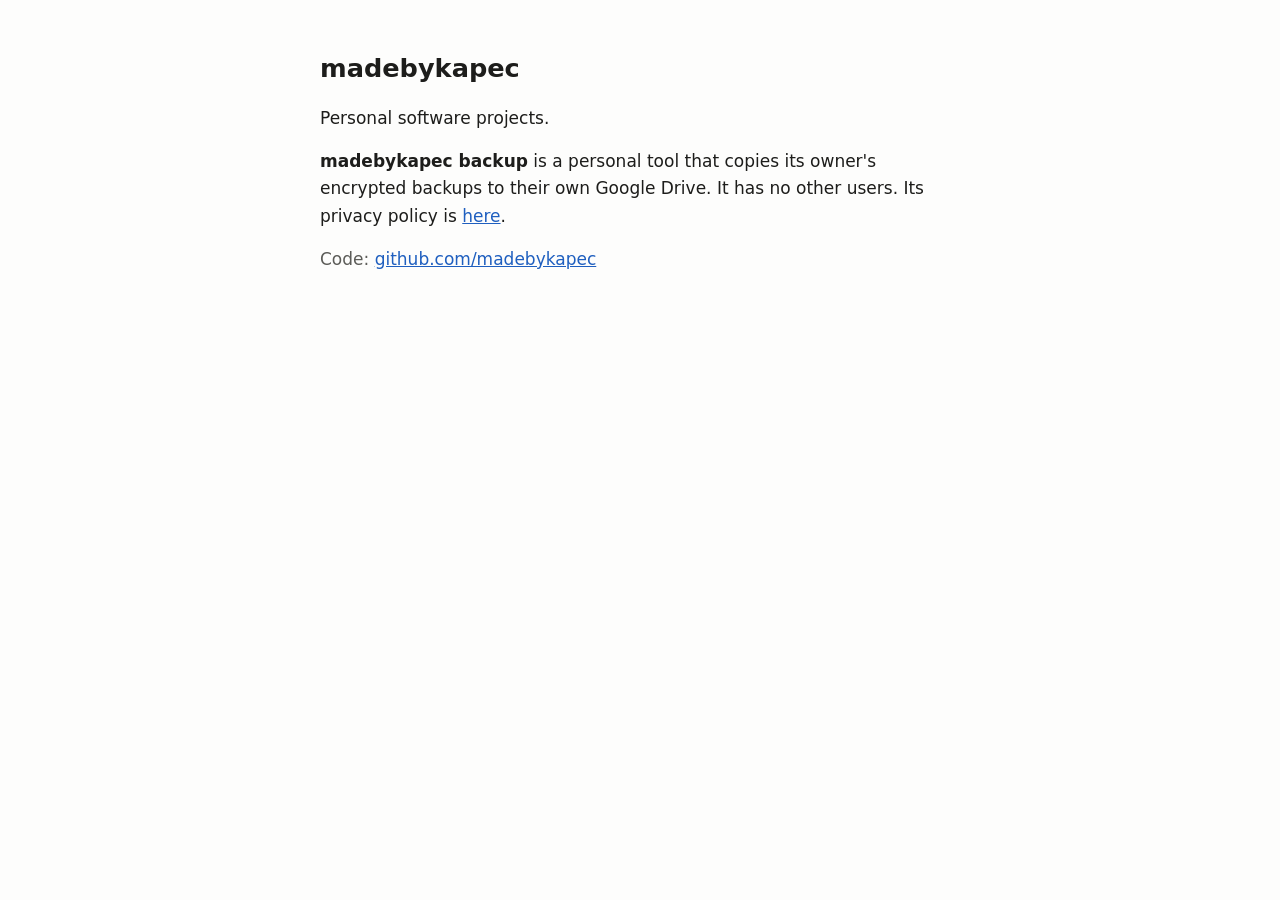
==== index.html @ 6f0e77cc "Home page and privacy policy for the backup app" ====
<!doctype html>
<html lang="en">
<head>
<meta charset="utf-8">
<meta name="viewport" content="width=device-width, initial-scale=1">
<title>madebykapec</title>
<style>
  :root { --bg: #fdfdfc; --fg: #1d1d1b; --muted: #5c5c58; --link: #1f5fbf; }
  @media (prefers-color-scheme: dark) { :root { --bg: #171716; --fg: #ececea; --muted: #a3a39e; --link: #7fb0ff; } }
  body { margin: 0; background: var(--bg); color: var(--fg); font: 17px/1.6 system-ui, sans-serif; }
  main { max-width: 40rem; margin: 0 auto; padding: 3rem 1rem; }
  h1 { font-size: 1.6rem; margin: 0 0 1rem; }
  p { margin: 0 0 1rem; }
  .muted { color: var(--muted); }
  a { color: var(--link); }
</style>
</head>
<body>
<main>
  <h1>madebykapec</h1>
  <p>Personal software projects.</p>
  <p><strong>madebykapec backup</strong> is a personal tool that copies its owner's encrypted backups to their own Google Drive. It has no other users. Its privacy policy is <a href="privacy.html">here</a>.</p>
  <p class="muted">Code: <a href="https://github.com/madebykapec">github.com/madebykapec</a></p>
</main>
</body>
</html>
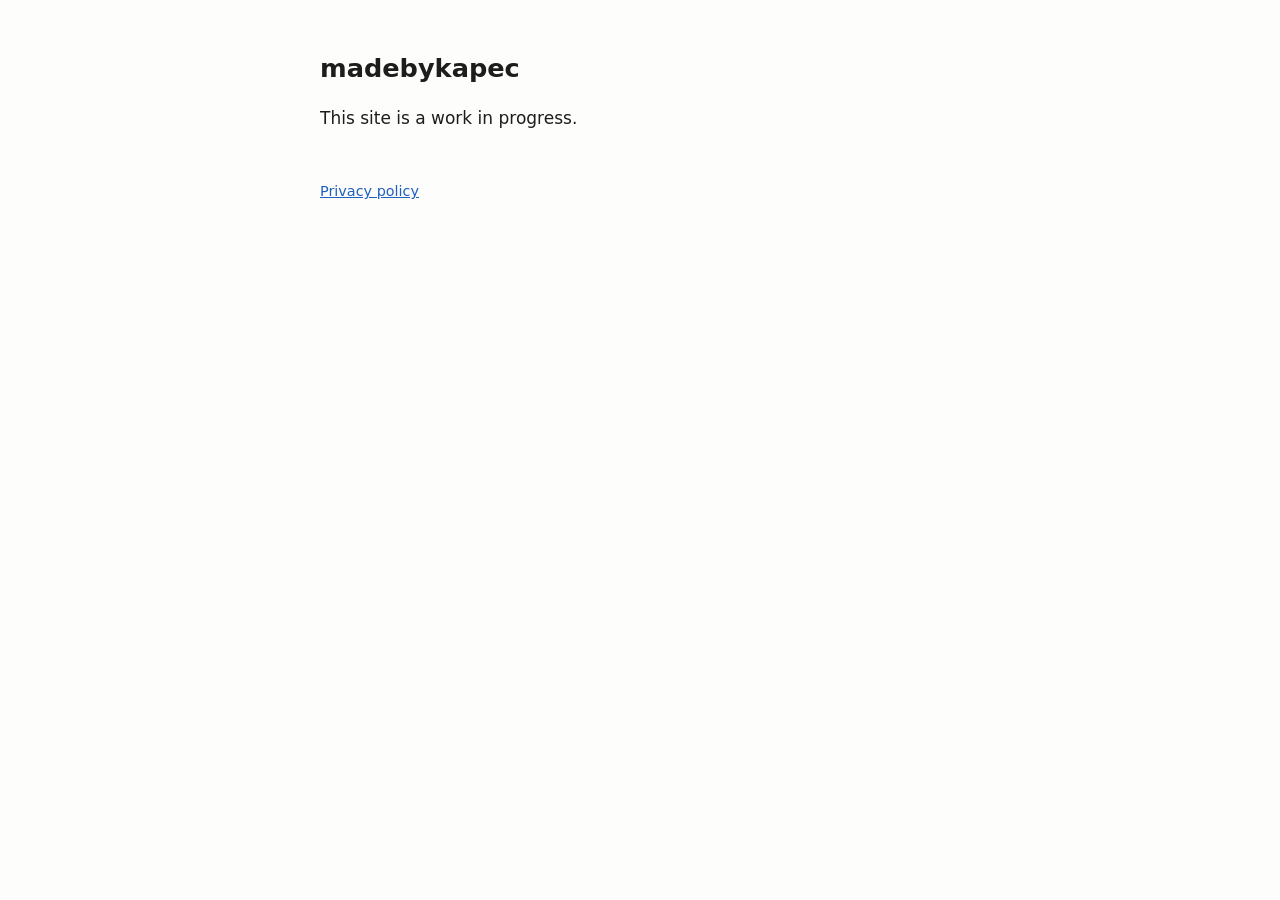
==== commit 6167ae86: "Brand home page as work in progress; backup app as a sub site" ====
--- a/index.html
+++ b/index.html
@@ -11,16 +11,15 @@
   main { max-width: 40rem; margin: 0 auto; padding: 3rem 1rem; }
   h1 { font-size: 1.6rem; margin: 0 0 1rem; }
   p { margin: 0 0 1rem; }
-  .muted { color: var(--muted); }
+  footer { margin-top: 3rem; font-size: 0.9rem; color: var(--muted); }
   a { color: var(--link); }
 </style>
 </head>
 <body>
 <main>
   <h1>madebykapec</h1>
-  <p>Personal software projects.</p>
-  <p><strong>madebykapec backup</strong> is a personal tool that copies its owner's encrypted backups to their own Google Drive. It has no other users. Its privacy policy is <a href="privacy.html">here</a>.</p>
-  <p class="muted">Code: <a href="https://github.com/madebykapec">github.com/madebykapec</a></p>
+  <p>This site is a work in progress.</p>
+  <footer><a href="backup/privacy.html">Privacy policy</a></footer>
 </main>
 </body>
 </html>
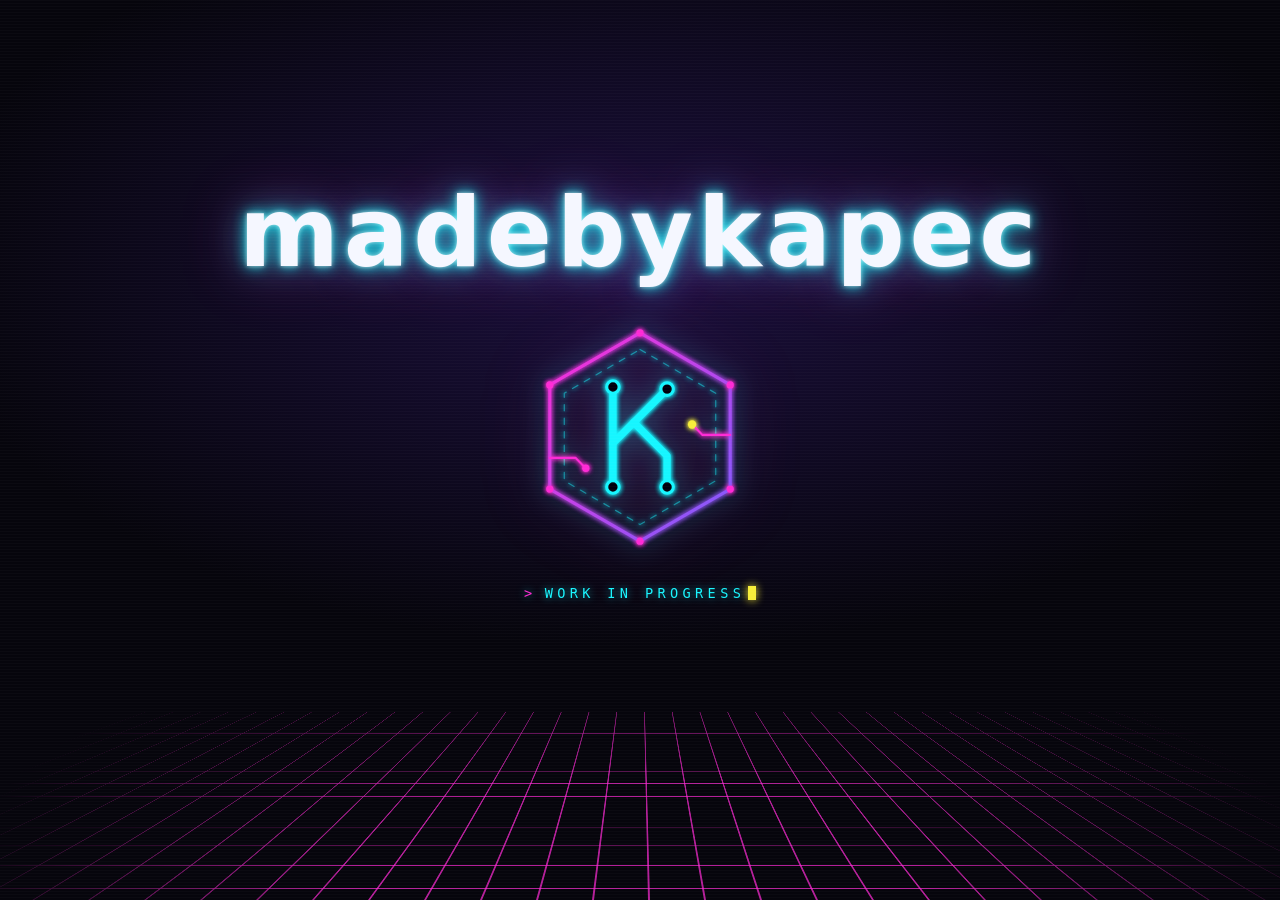
==== commit 7b5d5383: "Neon style, emblem, brand page without links" ====
--- a/index.html
+++ b/index.html
@@ -3,23 +3,17 @@
 <head>
 <meta charset="utf-8">
 <meta name="viewport" content="width=device-width, initial-scale=1">
+<meta name="theme-color" content="#06050c">
 <title>madebykapec</title>
-<style>
-  :root { --bg: #fdfdfc; --fg: #1d1d1b; --muted: #5c5c58; --link: #1f5fbf; }
-  @media (prefers-color-scheme: dark) { :root { --bg: #171716; --fg: #ececea; --muted: #a3a39e; --link: #7fb0ff; } }
-  body { margin: 0; background: var(--bg); color: var(--fg); font: 17px/1.6 system-ui, sans-serif; }
-  main { max-width: 40rem; margin: 0 auto; padding: 3rem 1rem; }
-  h1 { font-size: 1.6rem; margin: 0 0 1rem; }
-  p { margin: 0 0 1rem; }
-  footer { margin-top: 3rem; font-size: 0.9rem; color: var(--muted); }
-  a { color: var(--link); }
-</style>
+<link rel="icon" href="assets/mark.svg" type="image/svg+xml">
+<link rel="stylesheet" href="assets/site.css">
 </head>
 <body>
-<main>
-  <h1>madebykapec</h1>
-  <p>This site is a work in progress.</p>
-  <footer><a href="backup/privacy.html">Privacy policy</a></footer>
+<div class="floor" aria-hidden="true"><div class="grid"></div></div>
+<main class="hero">
+  <h1 class="brand" data-text="madebykapec">madebykapec</h1>
+  <img class="mark" src="assets/mark.svg" width="240" height="240" alt="The madebykapec emblem: a neon hexagon around a circuit-trace K">
+  <p class="status"><span class="prompt">&gt;</span>work in progress<span class="cursor" aria-hidden="true"></span></p>
 </main>
 </body>
 </html>
--- a/assets/site.css
+++ b/assets/site.css
@@ -0,0 +1,258 @@
+:root {
+  --bg: #06050c;
+  --bg-glow: #1b0f3d;
+  --cyan: #19f6ff;
+  --magenta: #ff2bd6;
+  --yellow: #f8ef3a;
+  --text: #dfe2f5;
+  --muted: #9095b8;
+  --panel: rgba(12, 10, 30, 0.9);
+  --line: rgba(25, 246, 255, 0.32);
+  --mono: ui-monospace, "Cascadia Code", "JetBrains Mono", "SFMono-Regular", Menlo, Consolas, monospace;
+  --sans: system-ui, -apple-system, "Segoe UI", Roboto, sans-serif;
+  color-scheme: dark;
+}
+
+* { box-sizing: border-box; }
+
+html { background: var(--bg); }
+
+body {
+  margin: 0;
+  min-height: 100vh;
+  min-height: 100svh;
+  background: radial-gradient(ellipse 80% 60% at 50% 30%, var(--bg-glow), transparent 70%), var(--bg);
+  color: var(--text);
+  font: 17px/1.65 var(--sans);
+  overflow-x: hidden;
+}
+
+/* scanlines over everything */
+body::after {
+  content: "";
+  position: fixed;
+  inset: 0;
+  z-index: 10;
+  pointer-events: none;
+  background: repeating-linear-gradient(to bottom, rgba(255, 255, 255, 0.025) 0 1px, transparent 1px 3px);
+}
+
+a { color: var(--cyan); text-decoration-color: rgba(25, 246, 255, 0.4); text-underline-offset: 3px; }
+a:hover { color: #fff; text-shadow: 0 0 8px var(--cyan); }
+a:focus-visible { outline: 2px solid var(--yellow); outline-offset: 3px; }
+
+/* the neon floor */
+.floor {
+  position: fixed;
+  left: 0;
+  right: 0;
+  bottom: 0;
+  height: 45vh;
+  overflow: hidden;
+  pointer-events: none;
+  z-index: 0;
+  -webkit-mask-image: radial-gradient(ellipse 75% 100% at 50% 100%, #000 30%, transparent 72%);
+  mask-image: radial-gradient(ellipse 75% 100% at 50% 100%, #000 30%, transparent 72%);
+}
+.floor .grid {
+  position: absolute;
+  left: -50%;
+  width: 200%;
+  bottom: 0;
+  height: 200%;
+  background-image:
+    linear-gradient(rgba(255, 43, 214, 0.7) 2px, transparent 2px),
+    linear-gradient(90deg, rgba(255, 43, 214, 0.7) 2px, transparent 2px);
+  background-size: 56px 56px;
+  transform: perspective(700px) rotateX(62deg);
+  transform-origin: 50% 100%;
+  animation: floor 3s linear infinite;
+}
+.floor.faint { opacity: 0.35; }
+@keyframes floor { to { background-position: 0 56px; } }
+
+/* the brand page */
+.hero {
+  position: relative;
+  z-index: 1;
+  min-height: 100vh;
+  min-height: 100svh;
+  display: flex;
+  flex-direction: column;
+  align-items: center;
+  justify-content: center;
+  text-align: center;
+  padding: 48px 16px 18vh;
+}
+
+.brand {
+  position: relative;
+  margin: 0;
+  font: 800 clamp(2.1rem, 11vw, 6rem)/1.05 var(--sans);
+  letter-spacing: 0.05em;
+  color: #f5f7ff;
+  text-shadow:
+    0 0 4px rgba(255, 255, 255, 0.6),
+    0 0 14px var(--cyan),
+    0 0 36px rgba(25, 246, 255, 0.55),
+    0 0 64px rgba(255, 43, 214, 0.45);
+}
+.brand::before,
+.brand::after {
+  content: attr(data-text);
+  content: attr(data-text) / "";
+  position: absolute;
+  inset: 0;
+  text-shadow: none;
+  opacity: 0;
+  pointer-events: none;
+}
+.brand::before { color: var(--magenta); animation: glitch-a 7s steps(1) infinite; }
+.brand::after { color: var(--cyan); animation: glitch-b 7s steps(1) infinite; }
+@keyframes glitch-a {
+  0%, 90%, 96%, 100% { opacity: 0; transform: none; clip-path: none; }
+  91% { opacity: 0.85; transform: translate(-4px, 1px); clip-path: inset(10% 0 60% 0); }
+  93% { opacity: 0.85; transform: translate(3px, -1px); clip-path: inset(55% 0 20% 0); }
+  95% { opacity: 0.85; transform: translate(-2px, 0); clip-path: inset(30% 0 45% 0); }
+}
+@keyframes glitch-b {
+  0%, 90%, 95%, 100% { opacity: 0; transform: none; clip-path: none; }
+  92% { opacity: 0.85; transform: translate(4px, -1px); clip-path: inset(65% 0 10% 0); }
+  94% { opacity: 0.85; transform: translate(-3px, 1px); clip-path: inset(15% 0 70% 0); }
+}
+
+.mark {
+  display: block;
+  width: clamp(150px, 44vw, 250px);
+  height: auto;
+  margin: 28px auto 22px;
+  filter: drop-shadow(0 0 14px rgba(25, 246, 255, 0.35)) drop-shadow(0 0 30px rgba(255, 43, 214, 0.25));
+  animation: hum 5s ease-in-out infinite;
+}
+@keyframes hum {
+  50% { filter: drop-shadow(0 0 20px rgba(25, 246, 255, 0.55)) drop-shadow(0 0 44px rgba(255, 43, 214, 0.4)); }
+}
+
+.status {
+  margin: 0;
+  font: 500 0.85rem/1.4 var(--mono);
+  letter-spacing: 0.32em;
+  text-transform: uppercase;
+  color: var(--cyan);
+  text-shadow: 0 0 8px rgba(25, 246, 255, 0.6);
+}
+.status .prompt { color: var(--magenta); margin-right: 0.6em; }
+.cursor {
+  display: inline-block;
+  width: 0.6em;
+  height: 1em;
+  margin-left: 0.2em;
+  vertical-align: -0.15em;
+  background: var(--yellow);
+  box-shadow: 0 0 8px var(--yellow);
+  animation: blink 1.1s steps(1) infinite;
+}
+@keyframes blink { 50% { opacity: 0; } }
+
+/* the backup pages */
+.top {
+  position: relative;
+  z-index: 1;
+  display: flex;
+  align-items: center;
+  gap: 12px;
+  max-width: 46rem;
+  margin: 0 auto;
+  padding: 20px 16px;
+  font: 600 0.95rem/1 var(--mono);
+  letter-spacing: 0.08em;
+}
+.top { flex-wrap: wrap; }
+.top img { width: 34px; height: 34px; filter: drop-shadow(0 0 6px rgba(25, 246, 255, 0.5)); }
+@media (max-width: 420px) {
+  .top { gap: 8px; font-size: 0.86rem; letter-spacing: 0.04em; }
+}
+.top a { color: var(--text); text-decoration: none; }
+.top a:hover { color: #fff; }
+.top .sep { color: var(--muted); }
+.top .here { color: var(--magenta); text-shadow: 0 0 8px rgba(255, 43, 214, 0.6); }
+
+.page {
+  position: relative;
+  z-index: 1;
+  max-width: 46rem;
+  margin: 0 auto;
+  padding: 8px 16px 64px;
+}
+
+.panel {
+  position: relative;
+  background: var(--panel);
+  border: 1px solid var(--line);
+  padding: 28px 24px;
+  box-shadow:
+    0 0 0 1px rgba(255, 43, 214, 0.08),
+    0 0 40px rgba(25, 246, 255, 0.08),
+    inset 0 0 60px rgba(25, 246, 255, 0.04);
+}
+.panel::before,
+.panel::after {
+  content: "";
+  position: absolute;
+  width: 22px;
+  height: 22px;
+  pointer-events: none;
+}
+.panel::before { top: -1px; left: -1px; border-top: 2px solid var(--cyan); border-left: 2px solid var(--cyan); }
+.panel::after { bottom: -1px; right: -1px; border-bottom: 2px solid var(--magenta); border-right: 2px solid var(--magenta); }
+
+.kicker {
+  margin: 0 0 0.5rem;
+  font: 0.78rem/1.4 var(--mono);
+  letter-spacing: 0.22em;
+  text-transform: uppercase;
+  color: var(--magenta);
+}
+.panel h1 {
+  margin: 0 0 1.2rem;
+  font: 700 clamp(1.4rem, 6vw, 2rem)/1.25 var(--mono);
+  letter-spacing: 0.03em;
+  color: #f5f7ff;
+  text-shadow: 0 0 10px rgba(25, 246, 255, 0.7);
+}
+.panel h2 {
+  margin: 1.8rem 0 0.6rem;
+  font: 600 0.92rem/1.35 var(--mono);
+  letter-spacing: 0.14em;
+  text-transform: uppercase;
+  color: var(--cyan);
+}
+.panel h2::before { content: "// "; color: var(--magenta); }
+.panel p,
+.panel ul { margin: 0 0 1rem; }
+.panel ul { padding-left: 1.2rem; }
+.panel li { margin: 0.35rem 0; }
+.panel li::marker { color: var(--magenta); }
+.updated { font: 0.8rem/1.4 var(--mono); letter-spacing: 0.08em; color: var(--muted); }
+
+code {
+  font: 0.9em var(--mono);
+  color: var(--yellow);
+  background: rgba(248, 239, 58, 0.08);
+  padding: 0.1em 0.35em;
+  border-radius: 3px;
+}
+
+.foot {
+  display: flex;
+  flex-wrap: wrap;
+  gap: 6px 18px;
+  margin-top: 28px;
+  font: 0.85rem/1.6 var(--mono);
+  letter-spacing: 0.06em;
+  color: var(--muted);
+}
+
+@media (prefers-reduced-motion: reduce) {
+  *, *::before, *::after { animation: none !important; }
+}
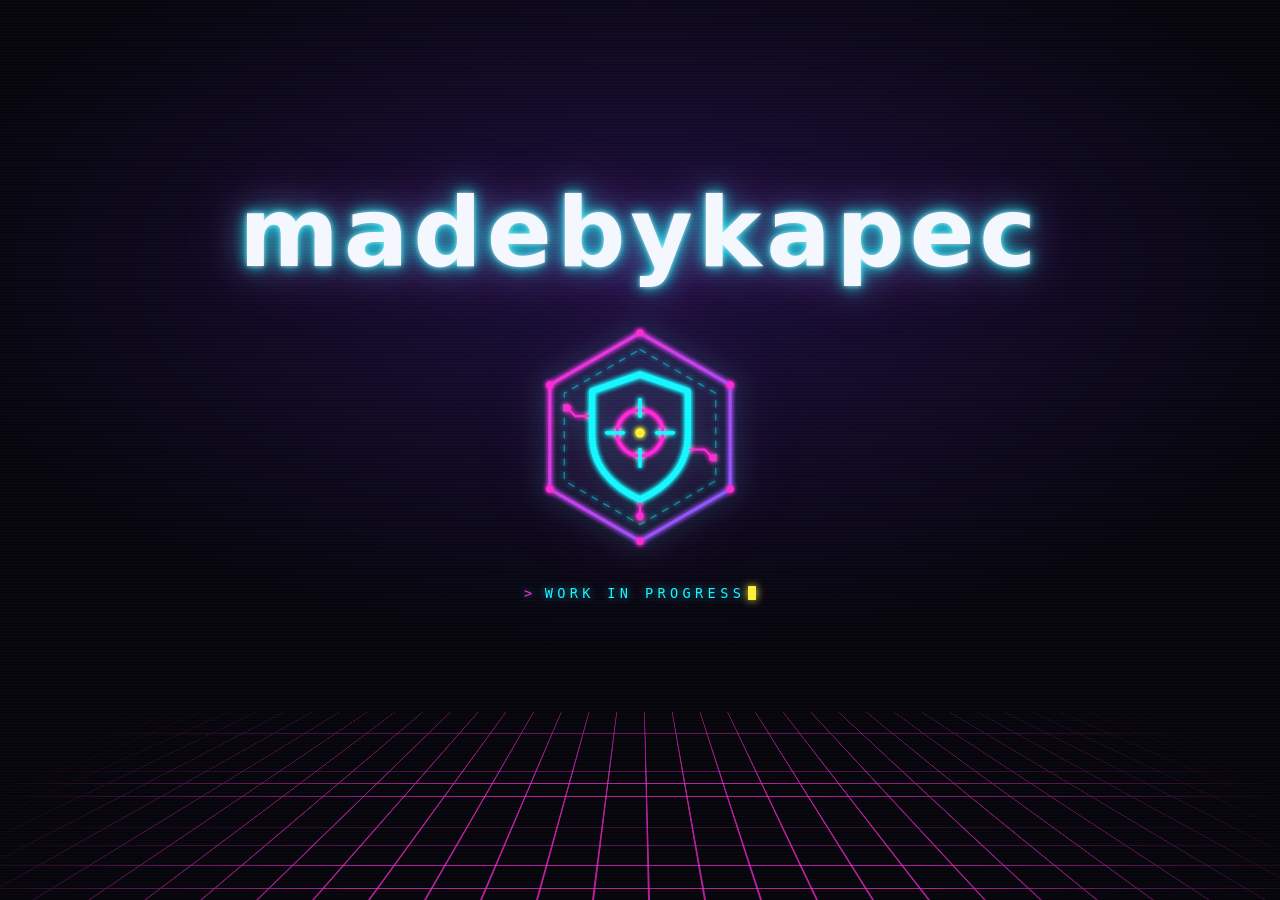
==== commit db340997: "Emblem: shield with a reticle; the circuit K kept as mark-k.svg" ====
--- a/index.html
+++ b/index.html
@@ -12,7 +12,7 @@
 <div class="floor" aria-hidden="true"><div class="grid"></div></div>
 <main class="hero">
   <h1 class="brand" data-text="madebykapec">madebykapec</h1>
-  <img class="mark" src="assets/mark.svg" width="240" height="240" alt="The madebykapec emblem: a neon hexagon around a circuit-trace K">
+  <img class="mark" src="assets/mark.svg" width="240" height="240" alt="The madebykapec emblem: a neon hexagon around a shield with a targeting reticle">
   <p class="status"><span class="prompt">&gt;</span>work in progress<span class="cursor" aria-hidden="true"></span></p>
 </main>
 </body>
